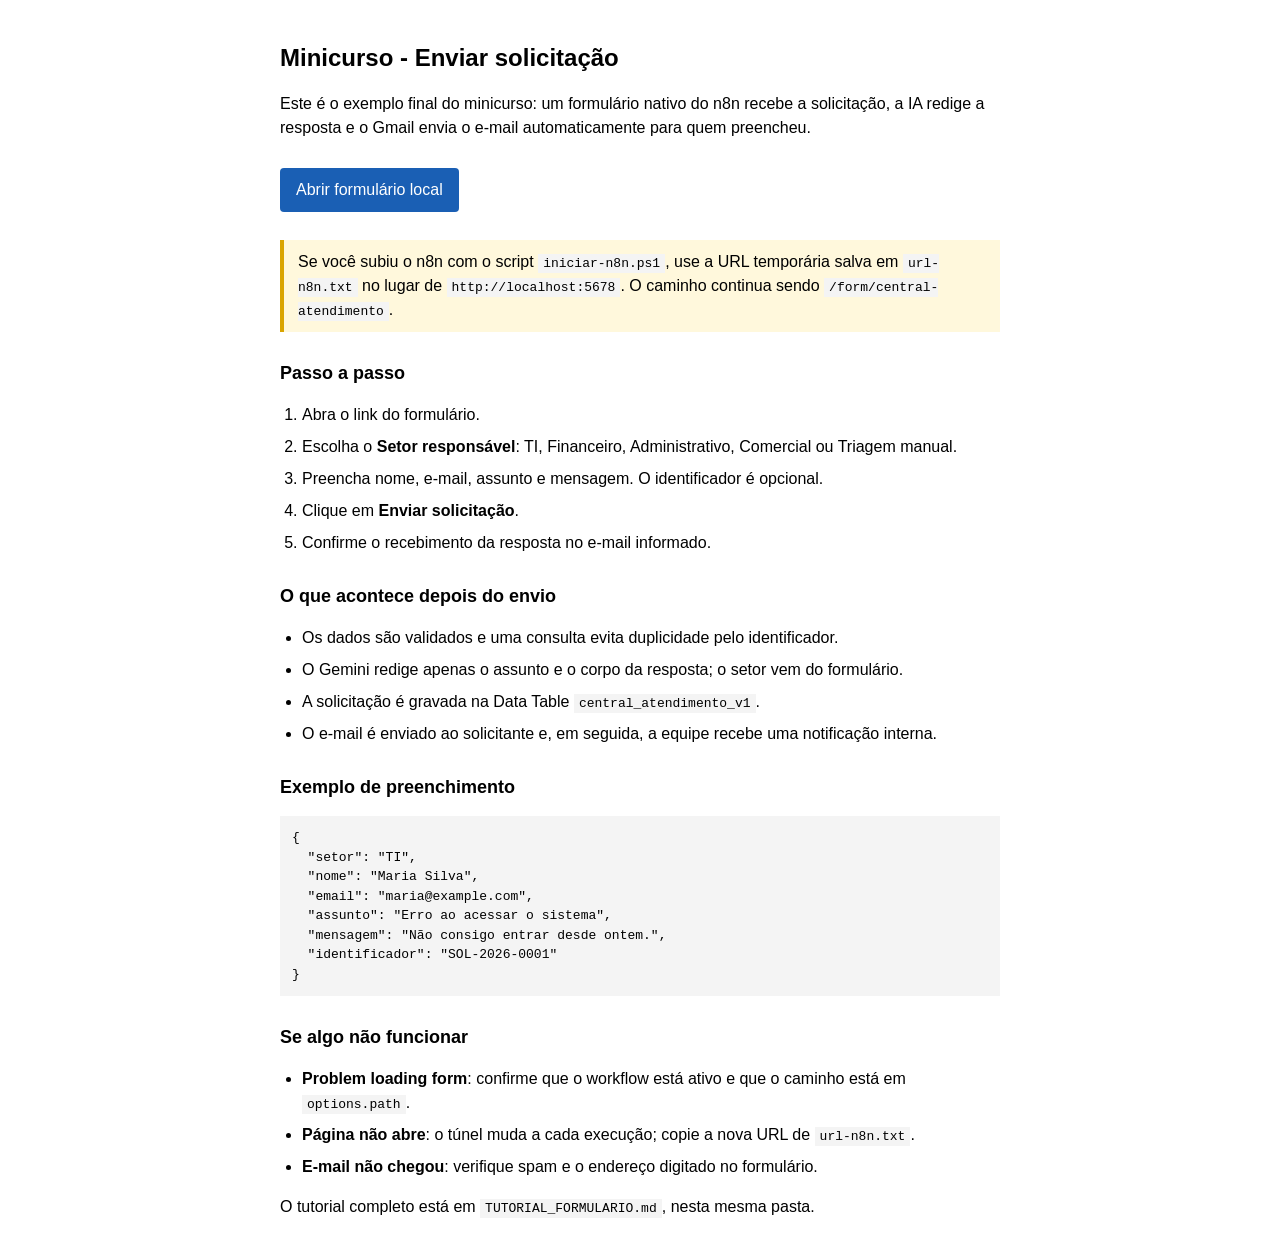
==== enviar-solicitacao.html @ 69d69b00 "Adiciona apresentação do minicurso e materiais de apoio" ====
<!DOCTYPE html>
<html lang="pt-BR">
<head>
  <meta charset="UTF-8">
  <meta name="viewport" content="width=device-width, initial-scale=1">
  <title>Minicurso - Enviar solicitação</title>
  <style>
    body { font-family: Arial, sans-serif; max-width: 720px; margin: 40px auto; padding: 0 16px; line-height: 1.5; }
    h1 { font-size: 24px; }
    h2 { font-size: 18px; margin-top: 28px; }
    a { color: #1a5fb4; }
    ol, ul { padding-left: 22px; }
    li { margin-top: 8px; }
    code, pre { background: #f4f4f4; }
    code { padding: 2px 5px; }
    pre { padding: 12px; white-space: pre-wrap; word-break: break-word; }
    .link { display: inline-block; margin: 12px 0; padding: 10px 16px; background: #1a5fb4; color: #fff; text-decoration: none; border-radius: 4px; }
    .aviso { background: #fff8dc; border-left: 4px solid #d9a400; padding: 10px 14px; }
  </style>
</head>
<body>
  <h1>Minicurso - Enviar solicitação</h1>

  <p>
    Este é o exemplo final do minicurso: um formulário nativo do n8n recebe a solicitação,
    a IA redige a resposta e o Gmail envia o e-mail automaticamente para quem preencheu.
  </p>

  <p>
    <a class="link" href="http://localhost:5678/form/central-atendimento">Abrir formulário local</a>
  </p>

  <p class="aviso">
    Se você subiu o n8n com o script <code>iniciar-n8n.ps1</code>, use a URL temporária salva em
    <code>url-n8n.txt</code> no lugar de <code>http://localhost:5678</code>. O caminho continua sendo
    <code>/form/central-atendimento</code>.
  </p>

  <h2>Passo a passo</h2>
  <ol>
    <li>Abra o link do formulário.</li>
    <li>Escolha o <strong>Setor responsável</strong>: TI, Financeiro, Administrativo, Comercial ou Triagem manual.</li>
    <li>Preencha nome, e-mail, assunto e mensagem. O identificador é opcional.</li>
    <li>Clique em <strong>Enviar solicitação</strong>.</li>
    <li>Confirme o recebimento da resposta no e-mail informado.</li>
  </ol>

  <h2>O que acontece depois do envio</h2>
  <ul>
    <li>Os dados são validados e uma consulta evita duplicidade pelo identificador.</li>
    <li>O Gemini redige apenas o assunto e o corpo da resposta; o setor vem do formulário.</li>
    <li>A solicitação é gravada na Data Table <code>central_atendimento_v1</code>.</li>
    <li>O e-mail é enviado ao solicitante e, em seguida, a equipe recebe uma notificação interna.</li>
  </ul>

  <h2>Exemplo de preenchimento</h2>
  <pre>{
  "setor": "TI",
  "nome": "Maria Silva",
  "email": "maria@example.com",
  "assunto": "Erro ao acessar o sistema",
  "mensagem": "Não consigo entrar desde ontem.",
  "identificador": "SOL-2026-0001"
}</pre>

  <h2>Se algo não funcionar</h2>
  <ul>
    <li><strong>Problem loading form</strong>: confirme que o workflow está ativo e que o caminho está em <code>options.path</code>.</li>
    <li><strong>Página não abre</strong>: o túnel muda a cada execução; copie a nova URL de <code>url-n8n.txt</code>.</li>
    <li><strong>E-mail não chegou</strong>: verifique spam e o endereço digitado no formulário.</li>
  </ul>

  <p>
    O tutorial completo está em <code>TUTORIAL_FORMULARIO.md</code>, nesta mesma pasta.
  </p>
</body>
</html>
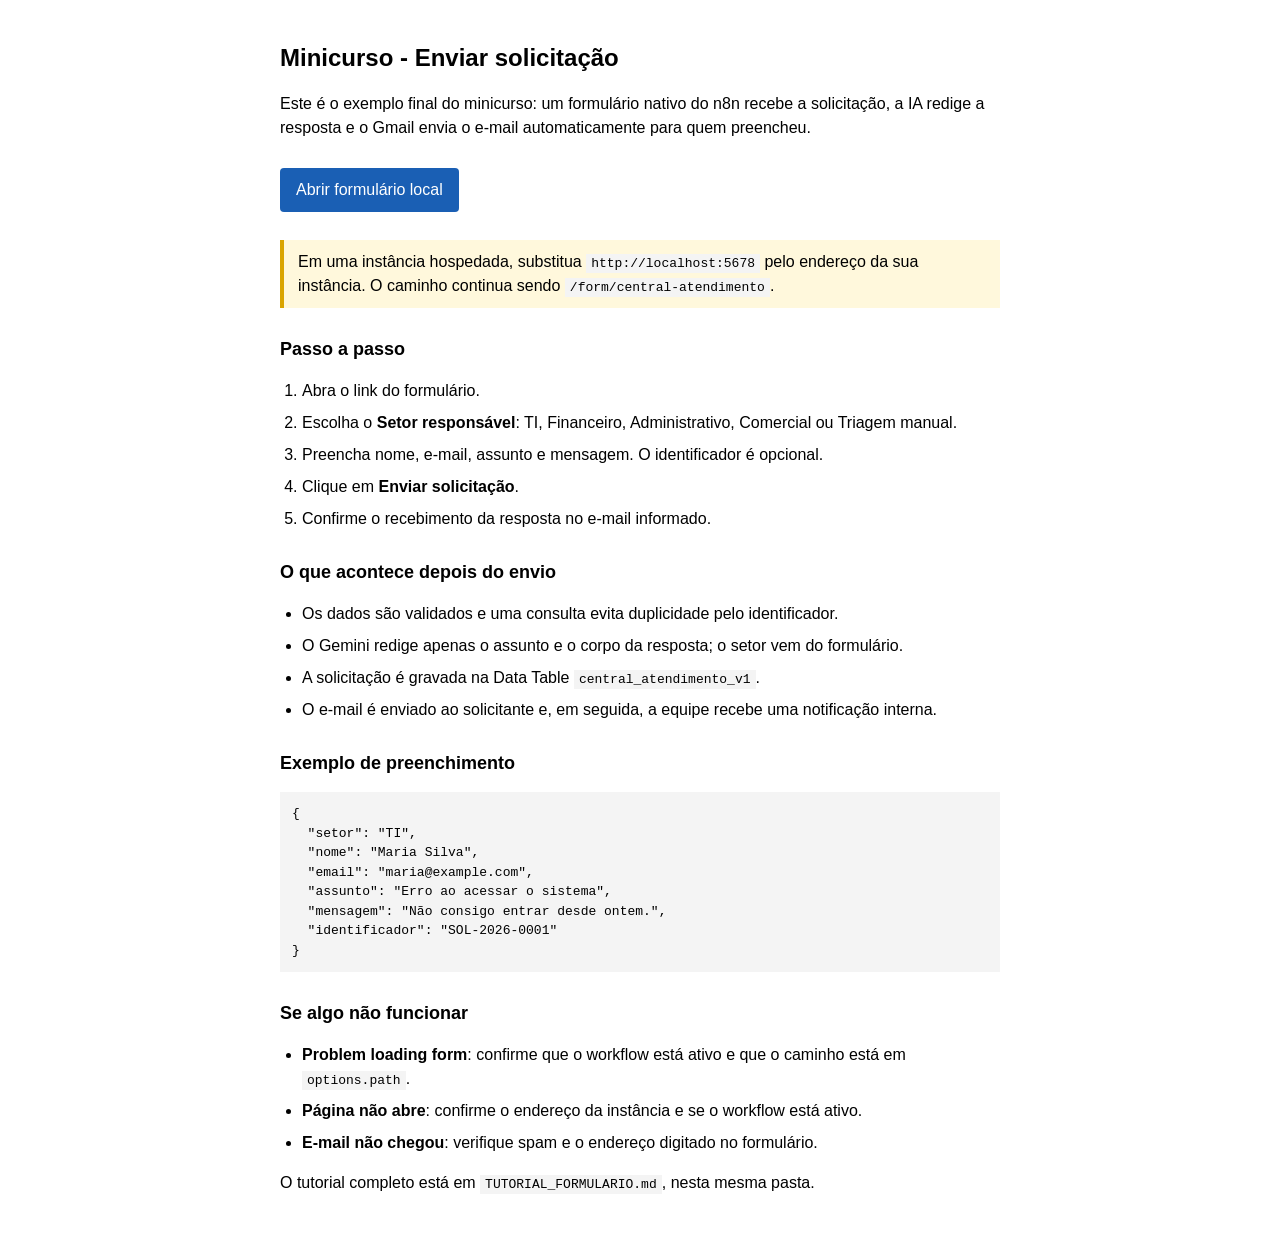
==== commit 531f16a5: "Remove Docker e script de subida do material publicado" ====
--- a/enviar-solicitacao.html
+++ b/enviar-solicitacao.html
@@ -31,9 +31,8 @@
   </p>
 
   <p class="aviso">
-    Se você subiu o n8n com o script <code>iniciar-n8n.ps1</code>, use a URL temporária salva em
-    <code>url-n8n.txt</code> no lugar de <code>http://localhost:5678</code>. O caminho continua sendo
-    <code>/form/central-atendimento</code>.
+    Em uma instância hospedada, substitua <code>http://localhost:5678</code> pelo endereço da sua
+    instância. O caminho continua sendo <code>/form/central-atendimento</code>.
   </p>
 
   <h2>Passo a passo</h2>
@@ -66,7 +65,7 @@
   <h2>Se algo não funcionar</h2>
   <ul>
     <li><strong>Problem loading form</strong>: confirme que o workflow está ativo e que o caminho está em <code>options.path</code>.</li>
-    <li><strong>Página não abre</strong>: o túnel muda a cada execução; copie a nova URL de <code>url-n8n.txt</code>.</li>
+    <li><strong>Página não abre</strong>: confirme o endereço da instância e se o workflow está ativo.</li>
     <li><strong>E-mail não chegou</strong>: verifique spam e o endereço digitado no formulário.</li>
   </ul>
 
